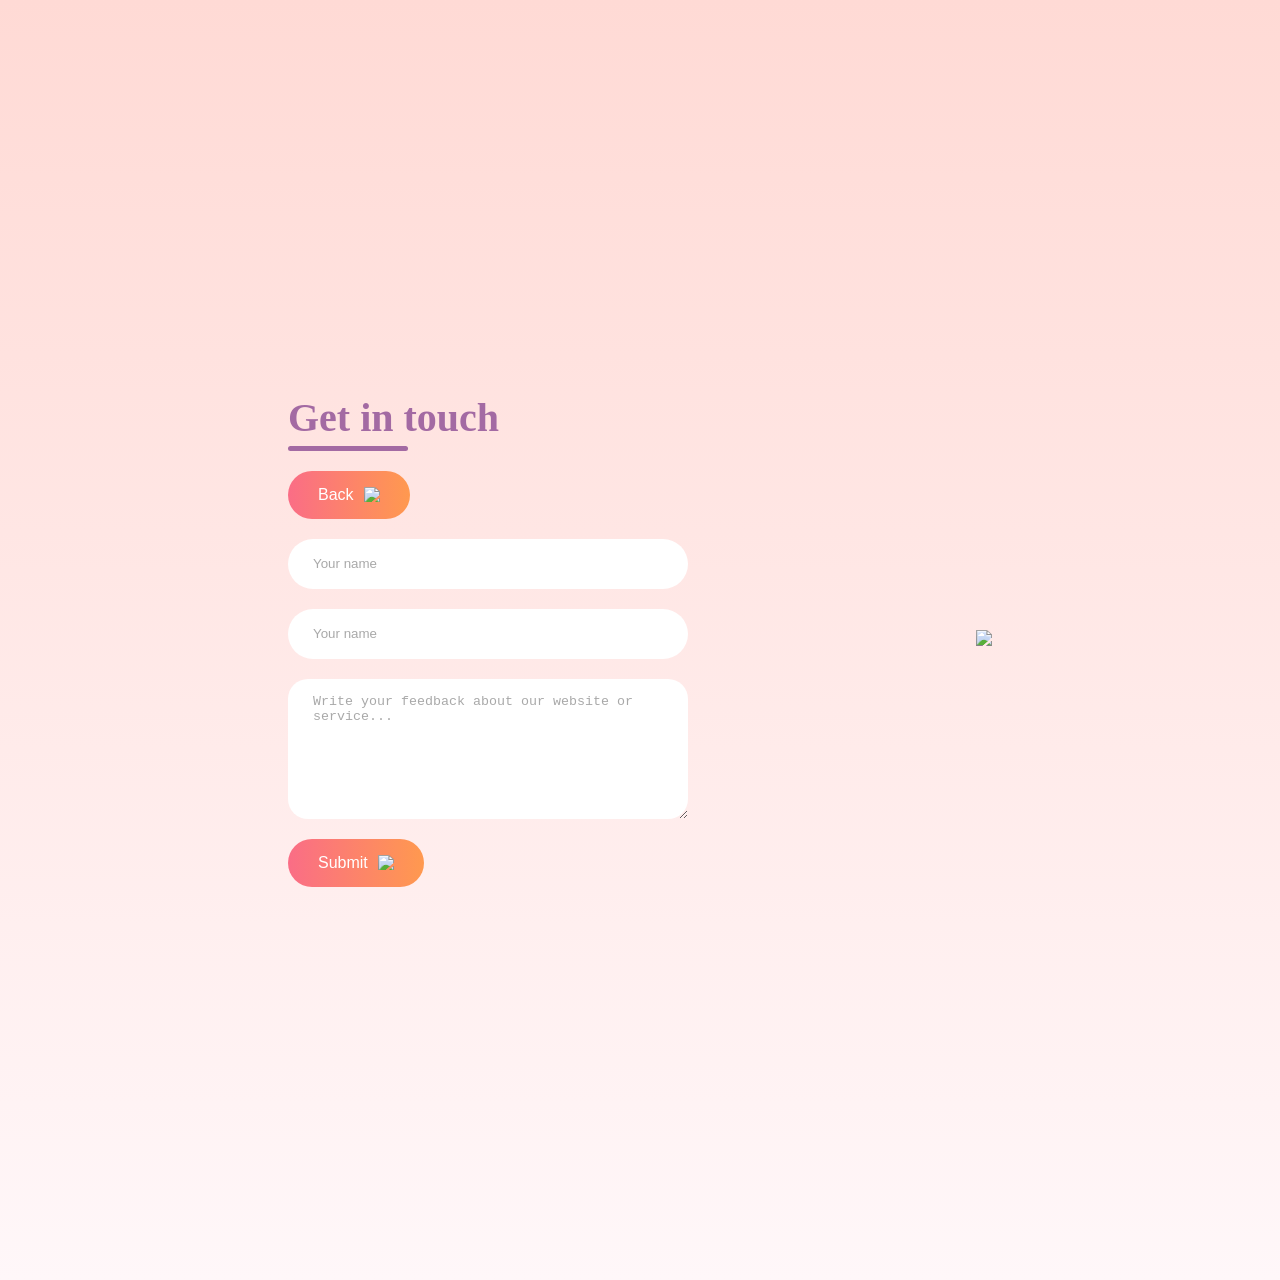
==== contactform.html @ 6e864143 "Add files via upload" ====
<!DOCTYPE html>
<head>
    <meta charset="UTF-8">
    <meta name="viewport" content="width=device-width, initial-scale=1.0">
    <title>Document</title>
    <link rel="stylesheet" href="contactform.css">
</head>
<body>
    <div class="contactcontainer">
        <form action="https://api.web3forms.com/submit" method="POST">
        <div class="contactleft">
            <div class="contactlefttille">
                <h2>Get in touch</h2>
                <hr>
                <a href="index.html"><button type="button">Back <img src="assets/arrowback_icon.png"></button></a>
            </div>
            <input type="hidden" name="access_key" value="c5f9a933-fc81-46d5-96d0-f65ac0d6e198">
            <input type="text" name="name" placeholder="Your name" class="contactinputs" required>
            <input type="email" name="email" placeholder="Your name" class="contactinputs" required>
            <textarea name="message" placeholder="Write your feedback about our website or service..." class="contactinputs" required></textarea>
            <button type="submit">Submit<img src="assets/arrow_icon.png"></button>
        </div>
        </form>
        <div class="contactright">
            <img src="assets/right_img.png">
        </div>
    </div>
</body>
</html>
---- contactform.css ----
*{
    padding: 0;
    margin: 0;
    box-sizing: border-box;
}
body{
    font-family: 'Outfit';
    background: linear-gradient(#ffdad5 , #fff7f9);
}
.contactcontainer{
    height: 100vw;
    display: flex;
    align-items: center;
    justify-content: space-evenly;  
}
.contactleft{
    display: flex;
    flex-direction: column;
    align-items: start;
    gap: 20px;
}
.contactlefttille h2{
    font-weight: 600;
    color: #a36aa3;
    font-size: 40px;
    margin-bottom: 5px;
}
.contactlefttille hr{
    border: none;
    width: 120px;
    height: 5px;
    background-color: #a36aa3;
    border-radius: 10px;
    margin-bottom: 20px;
}
.contactinputs{
    width: 400px;
    height: 50px;
    border: none;
    outline: none;
    padding-left: 25px;
    font-weight: 500;
    color: #666;
    border-radius: 50px;
}
.contactleft textarea{
    height: 140px;
    padding-top: 15px;
    border-radius: 20px;
}
.contactinputs:focus{
    border: 2px solid #ff994f;
}

.contactinputs::placeholder{
    color: #a9a9a9;
}
.contactleft button{
    display: flex;
    align-items: center;
    padding: 15px 30px 15px 30px;
    color: white;
    font-size: 16px;
    gap: 10px;
    border-radius: 50px;
    border: none;
    background: linear-gradient(270deg, #ff994f,#fa6d86);
    cursor: pointer;
}
.contactleft button img{
    height: 15px;
}
.contactright img{
    width: 500px;

}
a{
    text-decoration: none;
}
@media (max-width:800px) {
    .contactinputs{
        width: 80vw;
    }
    .contactright{
        display: none;
    }
}
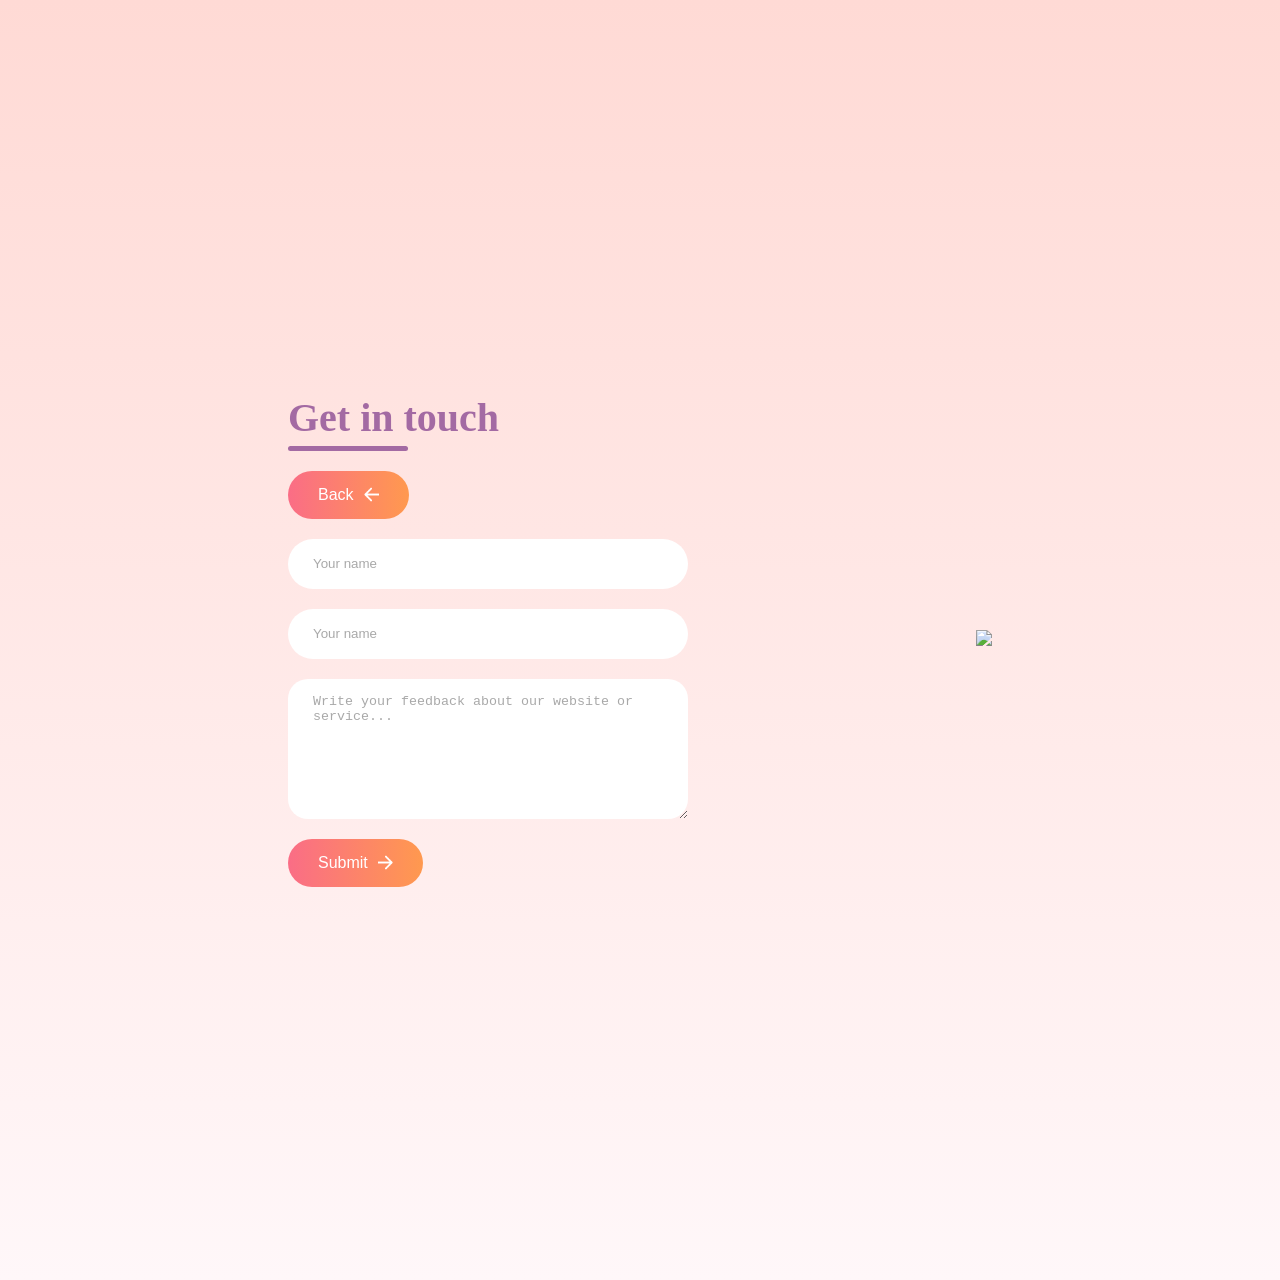
==== commit 34a5bc0e: "Fix formatting issues in contactform.html" ====
--- a/contactform.html
+++ b/contactform.html
@@ -12,13 +12,13 @@
             <div class="contactlefttille">
                 <h2>Get in touch</h2>
                 <hr>
-                <a href="index.html"><button type="button">Back <img src="assets/arrowback_icon.png"></button></a>
+                <a href="index.html"><button type="button">Back <img src="arrowback_icon.png"></button></a>
             </div>
             <input type="hidden" name="access_key" value="c5f9a933-fc81-46d5-96d0-f65ac0d6e198">
             <input type="text" name="name" placeholder="Your name" class="contactinputs" required>
             <input type="email" name="email" placeholder="Your name" class="contactinputs" required>
             <textarea name="message" placeholder="Write your feedback about our website or service..." class="contactinputs" required></textarea>
-            <button type="submit">Submit<img src="assets/arrow_icon.png"></button>
+            <button type="submit">Submit<img src="arrow_icon.png"></button>
         </div>
         </form>
         <div class="contactright">
@@ -26,4 +26,5 @@
         </div>
     </div>
 </body>
-</html>+
+</html>
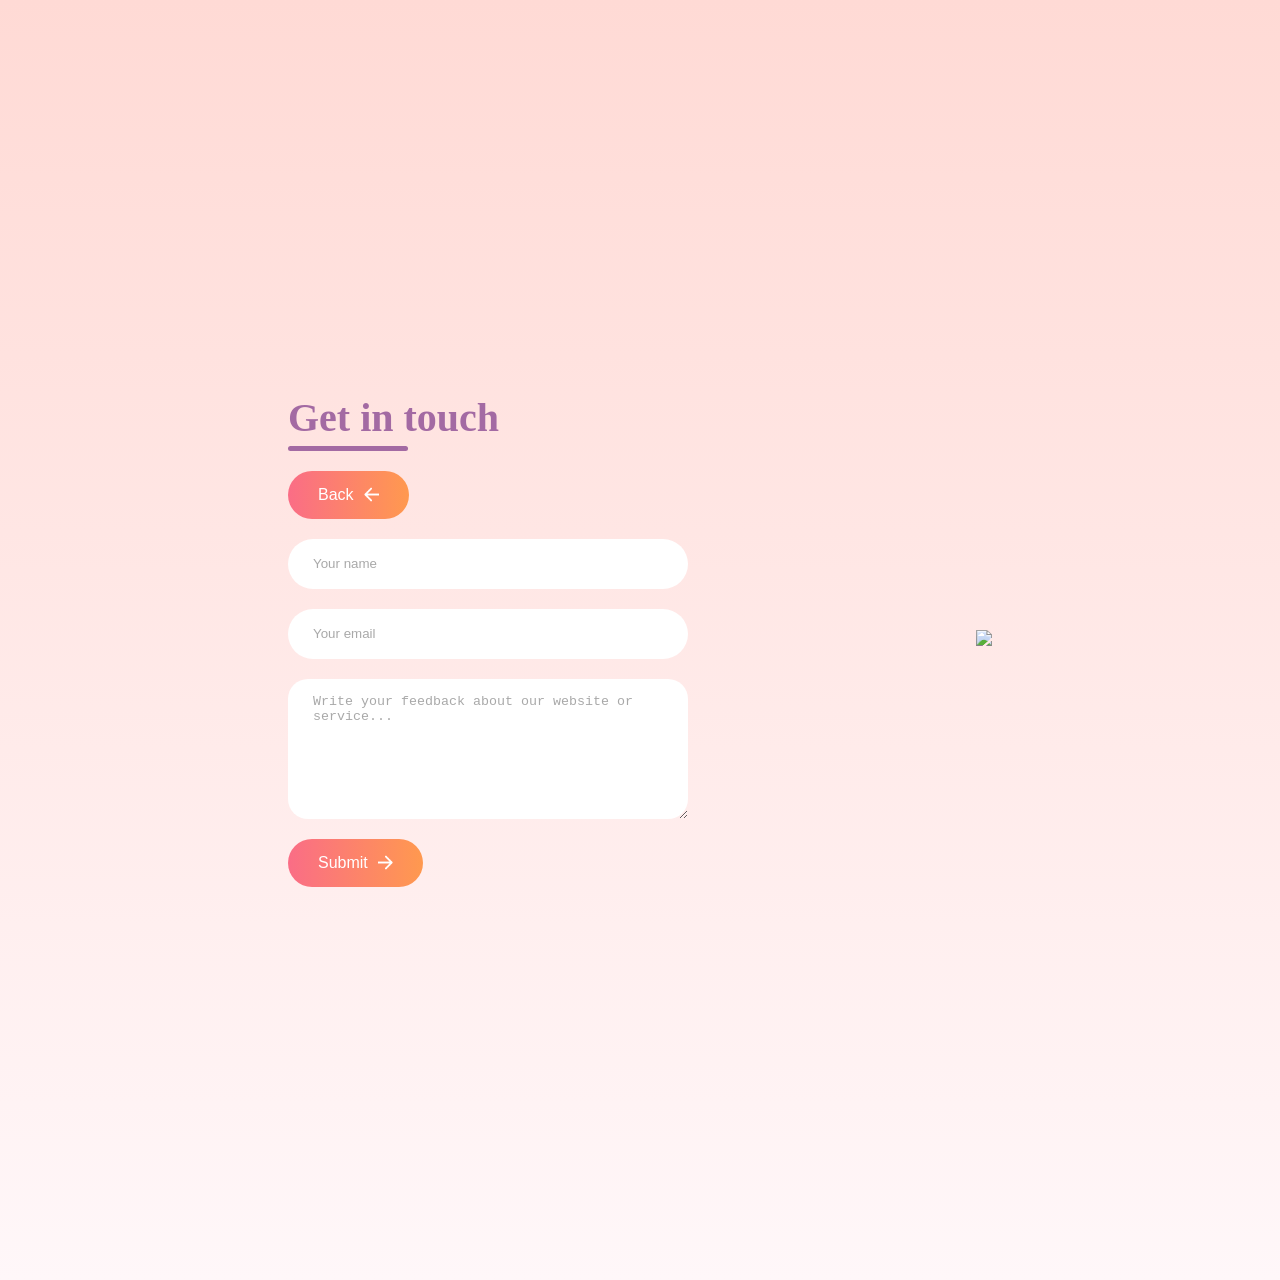
==== commit 82fdc678: "Fix email placeholder text in contact form Updated the email placeholder in the contact form." ====
--- a/contactform.html
+++ b/contactform.html
@@ -16,7 +16,7 @@
             </div>
             <input type="hidden" name="access_key" value="c5f9a933-fc81-46d5-96d0-f65ac0d6e198">
             <input type="text" name="name" placeholder="Your name" class="contactinputs" required>
-            <input type="email" name="email" placeholder="Your name" class="contactinputs" required>
+            <input type="email" name="email" placeholder="Your email" class="contactinputs" required>
             <textarea name="message" placeholder="Write your feedback about our website or service..." class="contactinputs" required></textarea>
             <button type="submit">Submit<img src="arrow_icon.png"></button>
         </div>
@@ -28,3 +28,4 @@
 </body>
 
 </html>
+
